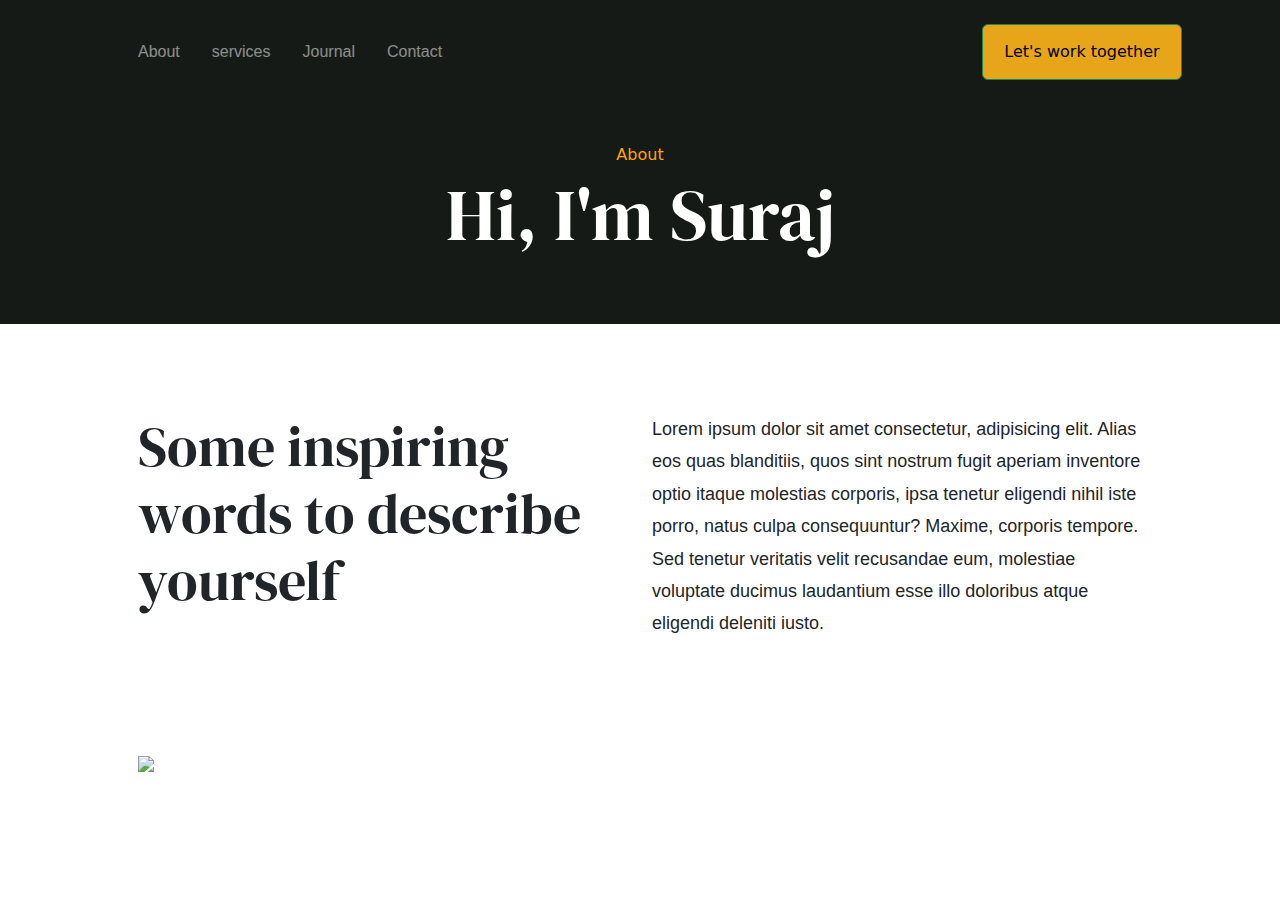
==== about.html @ ab326d8c "about page created" ====
<!DOCTYPE html>
<html lang="en">

<head>
    <meta charset="UTF-8">
    <meta name="viewport" content="width=device-width, initial-scale=1.0">
    <title>Document</title>
    <link href="https://cdn.jsdelivr.net/npm/bootstrap@5.3.3/dist/css/bootstrap.min.css" rel="stylesheet"
        integrity="sha384-QWTKZyjpPEjISv5WaRU9OFeRpok6YctnYmDr5pNlyT2bRjXh0JMhjY6hW+ALEwIH" crossorigin="anonymous">
    <link rel="stylesheet" href="monica.css">
    <link href="https://fonts.googleapis.com/css2?family=DM+Serif+Display:ital@0;1&display=swap" rel="stylesheet">
</head>

<body>
    <header class="section1">
        <div class="background-color">
            <div class="container">
                <div class="row">
                    <nav class="navbar navbar-expand-lg mt-3">
                        <div class="container">
                            <img src="https://themewagon.github.io/monica/images/logo.svg" alt="" class="img-fluid">
                            <button class="navbar-toggler bg-white" type="button" data-bs-toggle="collapse"
                                data-bs-target="#navbarTogglerDemo01" aria-controls="navbarTogglerDemo01"
                                aria-expanded="false" aria-label="Toggle navigation">
                                <span class="navbar-toggler-icon" style="color: white;"></span>
                            </button>
                            <div class="collapse navbar-collapse" id="navbarTogglerDemo01">
                                <ul class="navbar-nav me-auto mb-0 mb-lg-0 gap-3 ms-5">
                                    <li class="nav-item">
                                        <a class="nav-link" aria-current="page" href="#" style="color: white;">About</a>
                                    </li>
                                    <li class="nav-item">
                                        <a class="nav-link" href="#" style="color: white;">services</a>
                                    </li>
                                    <li class="nav-item">
                                        <a class="nav-link" style="color: white;">Journal</a>
                                    </li>
                                    <li class="nav-item">
                                        <a class="nav-link" style="color: white;">Contact</a>
                                    </li>
                                </ul>
                                <form class="d-flex" role="search">
                                    <button class="btn btn-outline-success me-3" type="submit"
                                        style="width: 200px; padding: 7%; background-color: rgb(231, 166, 25); color: black;">Let's
                                        work together</button>
                                </form>
                            </div>
                        </div>
                    </nav>
                    <div class="" style="padding-top: 5%; padding-bottom: 5%;">
                        <h6 style="color: orange; text-align: center;">About</h6>
                        <h1
                            style="font-size: 450%; color: white; text-align: center; font-family: DM Serif Display, serif;;">
                            Hi, I'm Suraj</h1>

                    </div>
                </div>
            </div>
        </div>
    </header>
    <!-- header end here  -->
    <!-- section 1  -->
    <section>
        <div class="container">
            <div class="row" style="padding-left: 5%; padding-right: 5%; padding-top: 8%;">
                <div class="col-lg-6 col-md-12" >
                    <h1 style="font-family: DM Serif Display, serif; font-size: 350%;">
                        Some inspiring words to describe yourself
                    </h1>
                </div>
                <div class="col-lg-6 col-md-12">
                    <p style="font-family: Roboto Flex, sans-serif ; line-height: 1.8; font-size: large;">
                        Lorem ipsum dolor sit amet consectetur, adipisicing elit. Alias eos quas blanditiis, quos sint
                        nostrum fugit aperiam inventore optio itaque molestias corporis, ipsa tenetur eligendi nihil
                        iste porro, natus culpa consequuntur? Maxime, corporis tempore. Sed tenetur veritatis velit
                        recusandae eum, molestiae voluptate ducimus laudantium esse illo doloribus atque eligendi
                        deleniti iusto.
                    </p>
                </div>
                <div class="mt-5 pt-5" >
                    <img src="https://themewagon.github.io/monica/images/thumbs/about/about-2400.jpg" class="img-fluid">
                </div>
            </div>
            
        </div>
    </section>





    <script src="https://cdn.jsdelivr.net/npm/bootstrap@5.3.3/dist/js/bootstrap.bundle.min.js"
        integrity="sha384-YvpcrYf0tY3lHB60NNkmXc5s9fDVZLESaAA55NDzOxhy9GkcIdslK1eN7N6jIeHz" crossorigin="anonymous">
        </script>
</body>

</html>
---- monica.css ----
.form-control{
    background-color: rgb(236, 137, 45);
    justify-content: center;
    align-items: center;
    text-align: center;
}

.nav-link{
    display: flex;
    justify-content: space-between;
}

.section1{
    background-color: rgb(22, 26, 22);
}

.section2{
    background-color: rgb(25, 29, 25);
}

li{
    opacity: 0.5;
}

.section3{
    background-color: rgb(22, 27, 22);
}

.img2{
    width: 60%;
    opacity: 0.5; 
    height: 300px;   
    position: absolute;
    z-index: -1;
    margin-left: -30%;
}

body,html{
    overflow-x: hidden;
    width: 100%;
}

a{
    font-family: Roboto Flex, sans-serif;
    font-weight: bold;
    font-size: xx-large;
}


/* media queary for button for different screens section 3 */

@media (min-width:991px )and (max-width:1200px) {
    .d-flex{
        margin-top: -30%;
    }
}

@media (min-width:767px )and (max-width:991px) {
    .d-flex{
        margin-top: 30%;
    }
}

@media (max-width:767px) {
    .d-flex{
        margin-top: 30%;
    }
}
/* end fo media queary for button  */

 
.clients{
    background-color: rgb(250, 238, 218)
}

.clients1{
    background-color: rgb(50, 56, 50);
 
}
.clients2{
    background-color: rgb(31, 29, 29);
}

/* media queary for section 2 heading for different screen  */

@media (min-width:991px )and (max-width:1200px) {
    .font1{
        font-size: 80%;
    }
}

@media (min-width:767px )and (max-width:991px) {
    .font1{
        font-size: 50%;
    }
}

@media (max-width:767px) {
    .font1{
        font-size: 50%;
        
    }
}
/* media queary for section 2 ends  */

/* media queary for section 2 image start  */
@media (min-width:767px )and (max-width:991px) {
    .img3{
        width: 200px;
    }
}

@media (max-width:767px) {
    .img3{
        width: 200px;
    }
}
/* media queary for section 2 image ends  */

/* media queary for section 3 heading part start  */

@media (max-width:767px) {
    .font2{
        font-size: 50%;
        
    }
}
/* ends section 3  */

/* media queary for section 4 button  */
@media(min-width:1400px){
    .d-flex1{
        width: 300px;
    }
}

@media (min-width:1200px )and (max-width:1400px) {
    .d-flex1{
        margin-top: -35%;
        width: 250px;
    }
}

@media (min-width:991px )and (max-width:1199px) {
    .d-flex1{
        margin-top: -52%;
        width: 250px;
    }
}

@media (min-width:767px )and (max-width:991px) {
    .d-flex1{
        margin-top: 30%;
    }
}

@media (max-width:767px) {
    .d-flex1{
        margin-top: 30%;
    }
}
/* media queary for section 4 button ends  */

/* media queary for section 5 heading part start  */

@media (max-width:767px) {
    .font3{
        font-size: 55%;
    }
    .para5{
        margin-top: -15%;
    }
}

@media (min-width:767px )and (max-width:991px) {
    .para5{
        margin-top: -12%;
    }
}
/* end of section 5 media queary  */

/* start of section 6  */

/* General container styling */
.container1 {
    display: grid;
    grid-template-columns: repeat(auto-fit, minmax(300px, 1fr));
    gap: 16px;
    padding: 16px;
}

/* Styling for individual boxes */
.box {
    background-color:rgb(250, 238, 217);
    border: 1px solid rgb(97, 85, 85);
    text-align: center;
    padding: 20px;
    font-size: 16px;
    font-weight: bold;
    border-radius: 8px;
    transition: background-color 1s ease, transform 0.3s ease, box-shadow 0.3s ease;
}

.box:hover {
    background-color: rgb(236, 205, 151);;
    transform: scale(1.05);
    box-shadow: 0px 4px 8px rgba(0, 0, 0, 0.2);
}

/* Responsive Typography */
@media (min-width: 1200px){
    .container1{
        grid-template-columns: repeat(5,1fr);
    }
}

@media (min-width: 991px) and (max-width: 1200px){
    .container1{
        grid-template-columns: repeat(4,1fr);
    }
}

@media (min-width: 768px) and (max-width: 991px){
    .container1{
        grid-template-columns: repeat(3,1fr);
    }
}


@media (max-width: 768px) {
    .box {
        font-size: 14px;
        padding: 16px;
    }
    .container1{
        grid-template-columns: repeat(2,1fr);
    }
}

@media (max-width: 480px) {
    .box {
        font-size: 12px;
        padding: 12px;
    }
}


.holder{
    text-align: center;
    /* background-color: rgb(66, 57, 57); */
    border-radius: 5px;
    border: none;
    background: linear-gradient(90deg,rgb(71, 67, 67),rgb(230, 230, 134),rgb(248, 182, 59));
    transition: box-showdow 0.3s ease-in-out;
    color: rgb(14, 13, 13);

}


/* media for section 9 */
@media (max-width: 700px){
    .gy-4{
        padding-left: 5%;
        padding-right: 5%;
    }
}
/* section 9 media ends  */

/* media for section 8 heading font change for small screen*/
@media (max-width:500px){
    .font6{
        font-size: 80%;
    }
}

@media (max-width:991px){
    .list1{
        margin-left: -45px;
    }
}
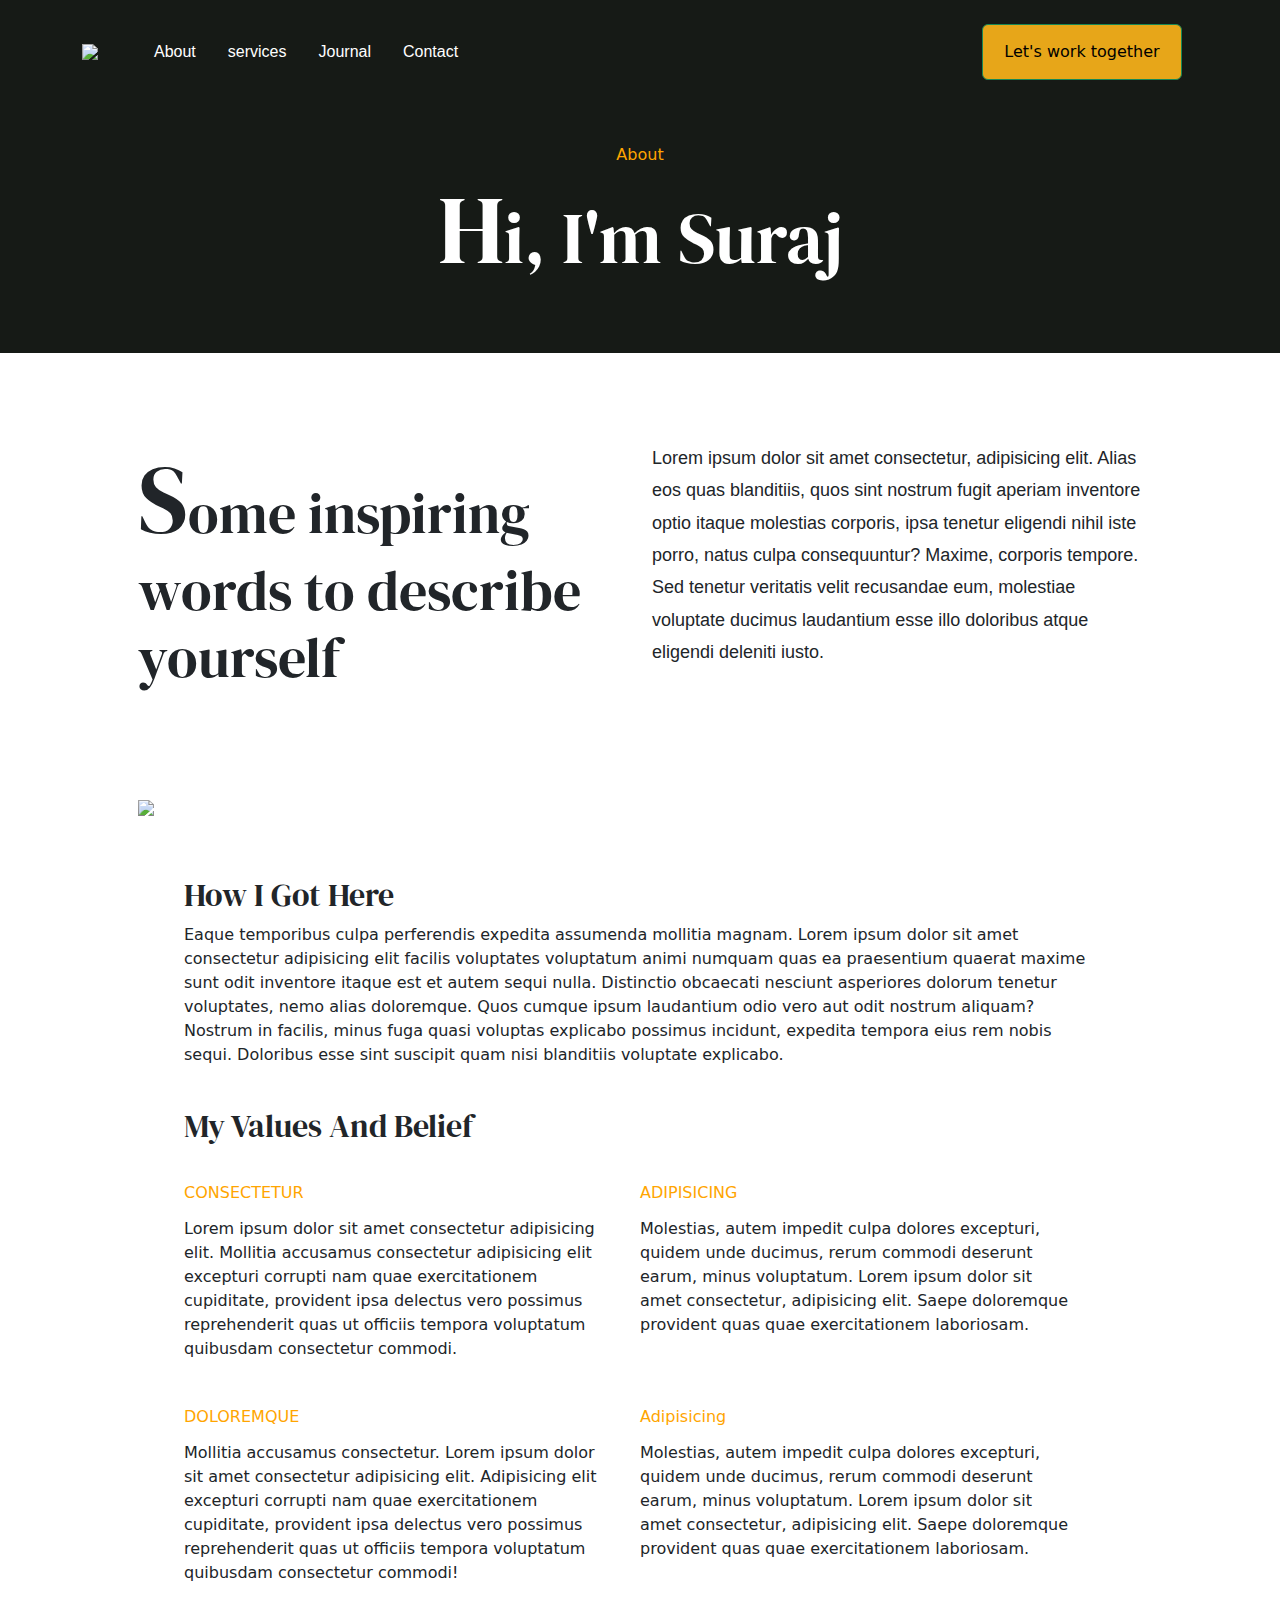
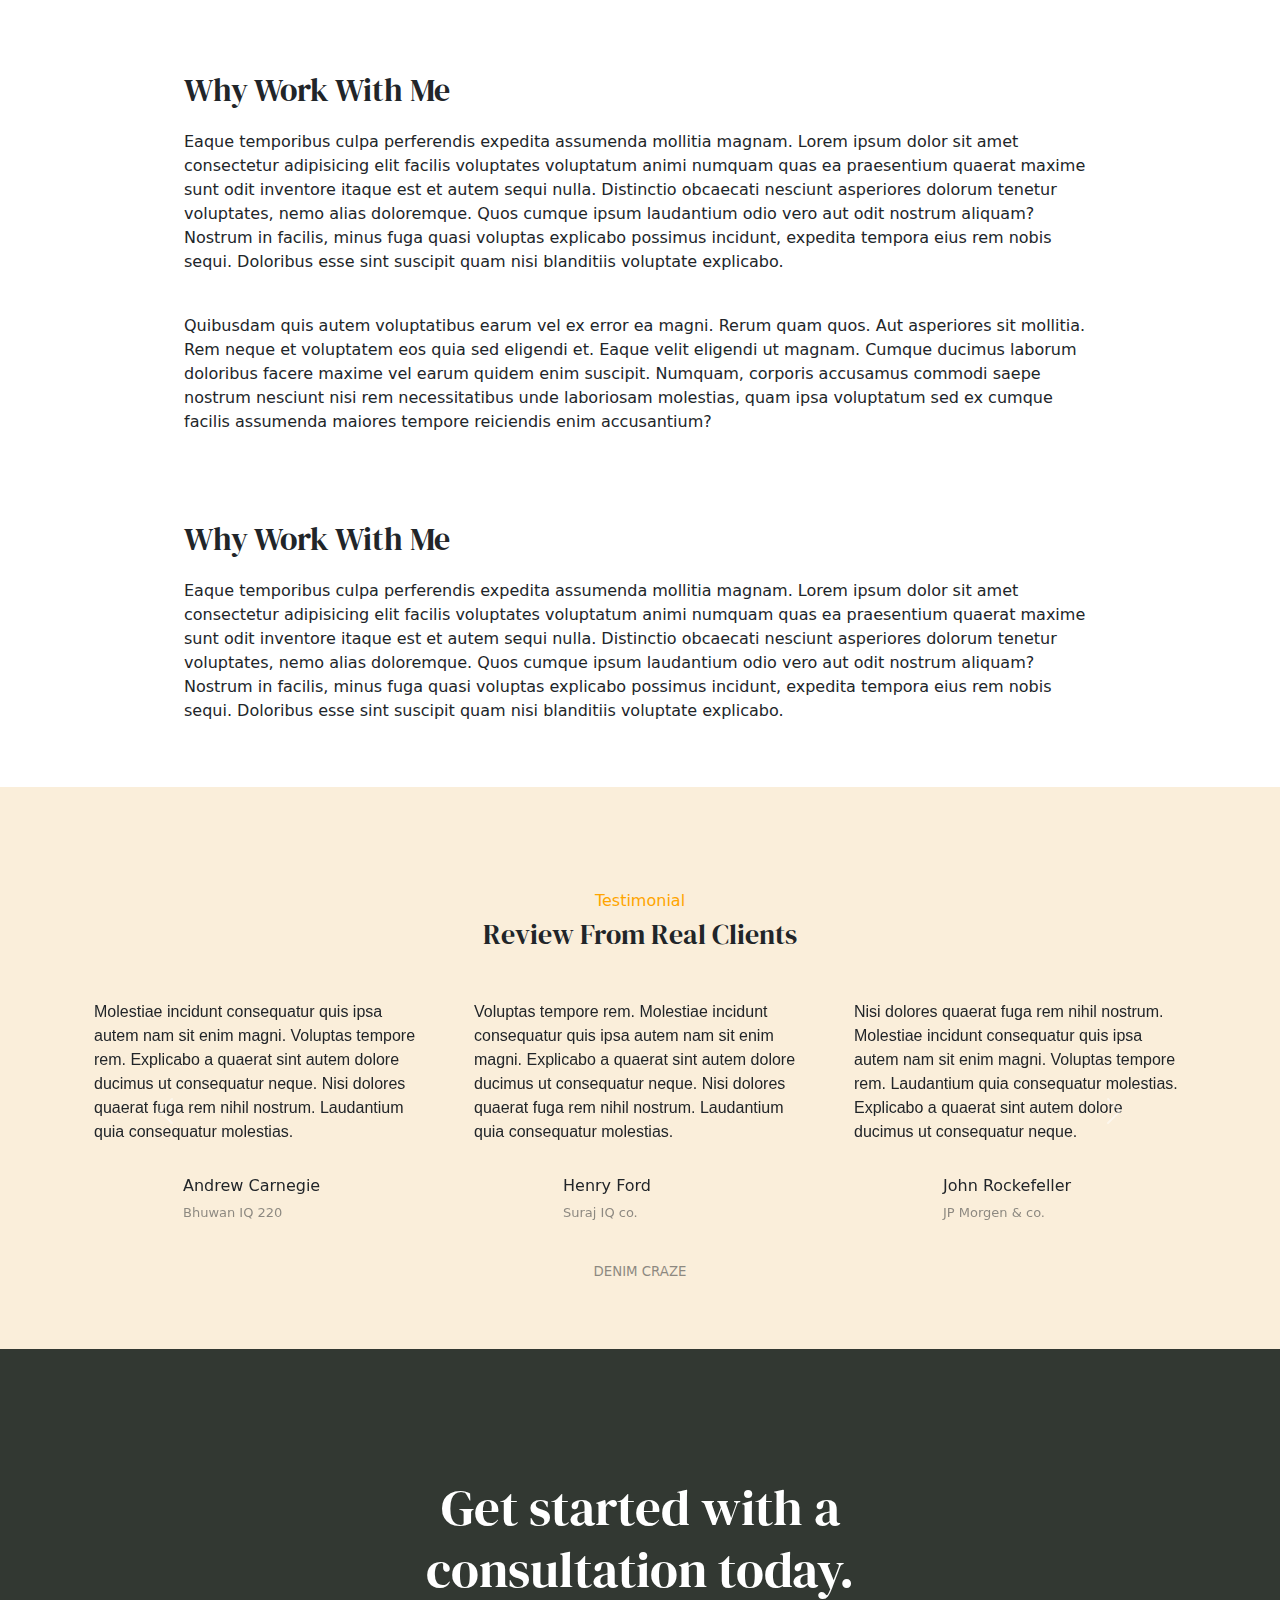
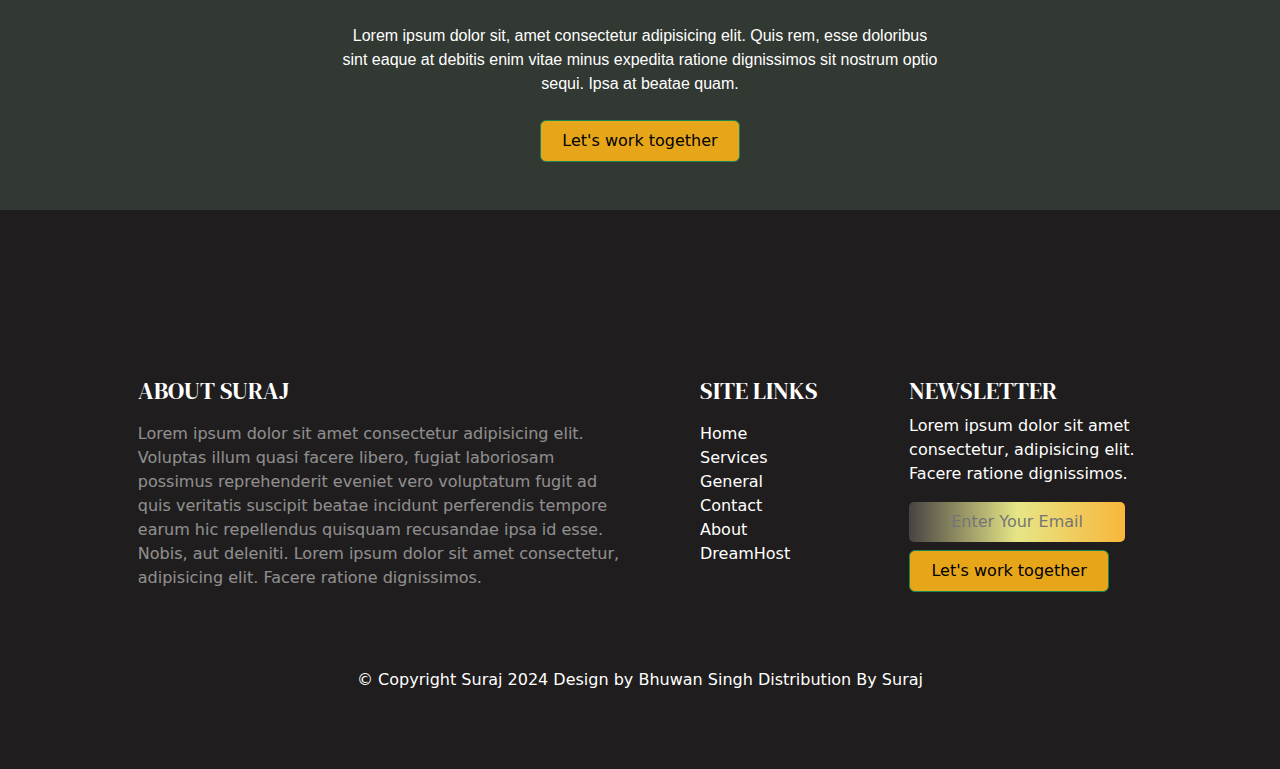
==== commit 833ecf06: "new page created jounal.html" ====
--- a/about.html
+++ b/about.html
@@ -9,16 +9,26 @@
         integrity="sha384-QWTKZyjpPEjISv5WaRU9OFeRpok6YctnYmDr5pNlyT2bRjXh0JMhjY6hW+ALEwIH" crossorigin="anonymous">
     <link rel="stylesheet" href="monica.css">
     <link href="https://fonts.googleapis.com/css2?family=DM+Serif+Display:ital@0;1&display=swap" rel="stylesheet">
+    <style>
+        .fixed1 {
+            /* position: fixed; */
+            top: 0;
+            /* background-color: yellow; */
+            /* margin-top: 50%; */
+        }
+    </style>
+
 </head>
 
 <body>
+    <!-- header starts here  -->
     <header class="section1">
         <div class="background-color">
             <div class="container">
                 <div class="row">
                     <nav class="navbar navbar-expand-lg mt-3">
-                        <div class="container">
-                            <img src="https://themewagon.github.io/monica/images/logo.svg" alt="" class="img-fluid">
+                        <div class="container fixed1">
+                            <img src="https://themewagon.github.io/monica/images/logo.svg" class="img-fluid" href="index.html">
                             <button class="navbar-toggler bg-white" type="button" data-bs-toggle="collapse"
                                 data-bs-target="#navbarTogglerDemo01" aria-controls="navbarTogglerDemo01"
                                 aria-expanded="false" aria-label="Toggle navigation">
@@ -30,13 +40,13 @@
                                         <a class="nav-link" aria-current="page" href="#" style="color: white;">About</a>
                                     </li>
                                     <li class="nav-item">
-                                        <a class="nav-link" href="#" style="color: white;">services</a>
+                                        <a class="nav-link" href="service.html" style="color: white;">services</a>
                                     </li>
                                     <li class="nav-item">
-                                        <a class="nav-link" style="color: white;">Journal</a>
+                                        <a class="nav-link" style="color: white;" href="journal.html">Journal</a>
                                     </li>
                                     <li class="nav-item">
-                                        <a class="nav-link" style="color: white;">Contact</a>
+                                        <a class="nav-link" style="color: white;" href="contact.html">Contact</a>
                                     </li>
                                 </ul>
                                 <form class="d-flex" role="search">
@@ -60,10 +70,21 @@
     </header>
     <!-- header end here  -->
     <!-- section 1  -->
+
+    <style>
+        ::selection {
+            background-color: aqua;
+            color: red;
+        }
+
+        h1::first-letter {
+            font-size: 6rem;
+        }
+    </style>
     <section>
         <div class="container">
             <div class="row" style="padding-left: 5%; padding-right: 5%; padding-top: 8%;">
-                <div class="col-lg-6 col-md-12" >
+                <div class="col-lg-6 col-md-12">
                     <h1 style="font-family: DM Serif Display, serif; font-size: 350%;">
                         Some inspiring words to describe yourself
                     </h1>
@@ -77,14 +98,320 @@
                         deleniti iusto.
                     </p>
                 </div>
-                <div class="mt-5 pt-5" >
+                <div class="mt-5 pt-5">
                     <img src="https://themewagon.github.io/monica/images/thumbs/about/about-2400.jpg" class="img-fluid">
                 </div>
             </div>
-            
         </div>
     </section>
-
+    <!-- section 1 ends here  -->
+     <!-- section 2 start here  -->
+    <section>
+        <div class="container">
+            <div class="row">
+                <div class="text-start" style="padding-top: 5%; padding-left: 10%; padding-right: 10%;">
+                    <h2 style="font-family: DM Serif Display, serif;">How I Got Here</h2>
+                    <p>
+                        Eaque temporibus culpa perferendis expedita assumenda mollitia magnam. Lorem ipsum dolor sit
+                        amet consectetur adipisicing elit facilis voluptates voluptatum animi numquam quas ea
+                        praesentium quaerat maxime sunt odit inventore itaque est et autem sequi nulla. Distinctio
+                        obcaecati nesciunt asperiores dolorum tenetur voluptates, nemo alias doloremque. Quos cumque
+                        ipsum laudantium odio vero aut odit nostrum aliquam? Nostrum in facilis, minus fuga quasi
+                        voluptas explicabo possimus incidunt, expedita tempora eius rem nobis sequi. Doloribus esse sint
+                        suscipit quam nisi blanditiis voluptate explicabo.
+                    </p>
+                </div>
+                <div style="padding-left: 10%; padding-right: 10%;" class="mt-4">
+                    <h2 style="font-family: DM Serif Display, serif;">My Values And Belief</h2>
+                </div>
+                <div class="row mt-4" style="padding-left: 10%; padding-right: 10%;">
+                    <div class="col-lg-6 col-md-12">
+                        <h6 style="line-height: 2; color:orange">CONSECTETUR</h6>
+                        <p>
+                            Lorem ipsum dolor sit amet consectetur adipisicing elit. Mollitia accusamus consectetur
+                            adipisicing elit excepturi corrupti nam quae exercitationem cupiditate, provident ipsa
+                            delectus
+                            vero possimus reprehenderit quas ut officiis tempora voluptatum quibusdam consectetur
+                            commodi.
+                        </p>
+                    </div>
+                    <div class="col-lg-6 col-md-12">
+                        <h6 style="line-height: 2; color:orange">ADIPISICING</h6>
+                        <p>
+                            Molestias, autem impedit culpa dolores excepturi, quidem unde ducimus, rerum commodi
+                            deserunt earum, minus voluptatum. Lorem ipsum dolor sit amet consectetur, adipisicing elit.
+                            Saepe doloremque provident quas quae exercitationem laboriosam.
+                        </p>
+                    </div>
+                </div>
+                <div class="row mt-4" style="padding-left: 10%; padding-right: 10%;">
+                    <div class="col-lg-6 col-md-12">
+                        <h6 style="line-height: 2; color:orange">DOLOREMQUE</h6>
+                        <p>
+                            Mollitia accusamus consectetur. Lorem ipsum dolor sit amet consectetur adipisicing elit.
+                            Adipisicing elit excepturi corrupti nam quae exercitationem cupiditate, provident ipsa
+                            delectus vero possimus reprehenderit quas ut officiis tempora voluptatum quibusdam
+                            consectetur commodi!
+                        </p>
+                    </div>
+                    <div class="col-lg-6 col-md-12">
+                        <h6 style="line-height: 2; color:orange">Adipisicing</h6>
+                        <p>
+                            Molestias, autem impedit culpa dolores excepturi, quidem unde ducimus, rerum commodi
+                            deserunt earum, minus voluptatum. Lorem ipsum dolor sit amet consectetur, adipisicing elit.
+                            Saepe doloremque provident quas quae exercitationem laboriosam.
+                        </p>
+                    </div>
+                </div>
+                <div class="text-start" style="padding-top: 5%; padding-left: 10%; padding-right: 10%;">
+                    <h2 style="font-family: DM Serif Display, serif; line-height: 2;">Why Work With Me</h2>
+                    <p>
+                        Eaque temporibus culpa perferendis expedita assumenda mollitia magnam. Lorem ipsum dolor sit
+                        amet consectetur adipisicing elit facilis voluptates voluptatum animi numquam quas ea
+                        praesentium quaerat maxime sunt odit inventore itaque est et autem sequi nulla. Distinctio
+                        obcaecati nesciunt asperiores dolorum tenetur voluptates, nemo alias doloremque. Quos cumque
+                        ipsum laudantium odio vero aut odit nostrum aliquam? Nostrum in facilis, minus fuga quasi
+                        voluptas explicabo possimus incidunt, expedita tempora eius rem nobis sequi. Doloribus esse sint
+                        suscipit quam nisi blanditiis voluptate explicabo.
+                    </p><br>
+                    <p>
+                        Quibusdam quis autem voluptatibus earum vel ex error ea magni. Rerum quam quos. Aut asperiores
+                        sit mollitia. Rem neque et voluptatem eos quia sed eligendi et. Eaque velit eligendi ut magnam.
+                        Cumque ducimus laborum doloribus facere maxime vel earum quidem enim suscipit. Numquam, corporis
+                        accusamus commodi saepe nostrum nesciunt nisi rem necessitatibus unde laboriosam molestias, quam
+                        ipsa voluptatum sed ex cumque facilis assumenda maiores tempore reiciendis enim accusantium?
+                    </p>
+                </div>
+                <div class="text-start mb-5" style="padding-top: 5%; padding-left: 10%; padding-right: 10%;">
+                    <h2 style="font-family: DM Serif Display, serif; line-height: 2;">Why Work With Me</h2>
+                    <p>
+                        Eaque temporibus culpa perferendis expedita assumenda mollitia magnam. Lorem ipsum dolor sit
+                        amet consectetur adipisicing elit facilis voluptates voluptatum animi numquam quas ea
+                        praesentium quaerat maxime sunt odit inventore itaque est et autem sequi nulla. Distinctio
+                        obcaecati nesciunt asperiores dolorum tenetur voluptates, nemo alias doloremque. Quos cumque
+                        ipsum laudantium odio vero aut odit nostrum aliquam? Nostrum in facilis, minus fuga quasi
+                        voluptas explicabo possimus incidunt, expedita tempora eius rem nobis sequi. Doloribus esse sint
+                        suscipit quam nisi blanditiis voluptate explicabo.
+                    </p>
+                </div>
+            </div>
+    </section>
+    <!-- section 2 ends  -->
+     <!-- section 3 starts here  -->
+    <section class="clients">
+        <div class="container">
+            <div class="row">
+                <div class=" mt-5">
+                    <div class="" style="margin-top: 5%;">
+                        <h6 style="text-align: center; color: orange;">Testimonial</h6>
+                        <h3 style="text-align: center; font-family: DM Serif Display, serif;">Review From Real Clients</h3>
+                    </div><br>
+                    <div id="carouselExampleAutoplaying" class="carousel slide" data-bs-ride="carousel"
+                        data-bs-interval="3000">
+                        <div class="carousel-inner slide">
+                            <div class="carousel-item active">
+                                <div class="row">
+                                    <div class="col-lg-4 d-block px-4 mt-3">
+                                        <p style="font-family: Roboto Flex, sans-serif ;">Molestiae incidunt consequatur
+                                            quis ipsa autem nam sit enim magni. Voluptas
+                                            tempore
+                                            rem.
+                                            Explicabo a quaerat sint autem dolore ducimus ut consequatur neque. Nisi
+                                            dolores
+                                            quaerat
+                                            fuga rem nihil nostrum. Laudantium quia consequatur molestias.
+                                        </p>
+                                        <div class="d-flex gap-4 mt-4">
+                                            <img src="https://themewagon.github.io/monica/images/avatars/user-04.jpg"
+                                                alt="" class="img-fluid" style="width: 65px; border-radius: 50%;">
+                                            <div class="">
+                                                <h6 class="mt-2">Andrew Carnegie
+                                                </h6>
+                                                <p style="opacity: 0.5; font-size:small;">Bhuwan IQ 220</p>
+                                            </div>
+                                        </div>
+                                    </div>
+                                    <div class="col-lg-4 px-4 mt-3">
+                                        <p style="font-family: Roboto Flex, sans-serif ;">
+                                            Voluptas tempore rem. Molestiae incidunt consequatur quis ipsa autem nam sit
+                                            enim magni. Explicabo a quaerat sint autem dolore ducimus ut consequatur
+                                            neque. Nisi dolores quaerat fuga rem nihil nostrum. Laudantium quia
+                                            consequatur molestias.
+                                        </p>
+                                        <div class="d-flex gap-4 mt-4">
+                                            <img src="https://themewagon.github.io/monica/images/avatars/user-03.jpg"
+                                                alt="" class="img-fluid" style="width: 65px; border-radius: 50%;">
+                                            <div class="">
+                                                <h6 class="mt-2">Henry Ford
+                                                </h6>
+                                                <p style="opacity: 0.5; font-size:small;">Suraj IQ co.</p>
+                                            </div>
+                                        </div>
+                                    </div>
+                                    <div class="col-lg-4 px-4 mt-3">
+                                        <p style="font-family: Roboto Flex, sans-serif ;">
+                                            Nisi dolores quaerat fuga rem nihil nostrum. Molestiae incidunt consequatur
+                                            quis ipsa autem nam sit enim magni. Voluptas tempore rem. Laudantium quia
+                                            consequatur molestias. Explicabo a quaerat sint autem dolore ducimus ut
+                                            consequatur neque.
+                                        </p>
+                                        <div class="d-flex gap-4 mt-4">
+                                            <img src="https://themewagon.github.io/monica/images/avatars/user-01.jpg"
+                                                alt="" class="img-fluid" style="width: 65px; border-radius: 50%;">
+                                            <div class="">
+                                                <h6 class="mt-2">John Rockefeller
+                                                </h6>
+                                                <p style="opacity: 0.5; font-size:small;">JP Morgen & co.</p>
+                                            </div>
+                                        </div>
+                                    </div>
+                                </div>
+                            </div>
+                            <div class="carousel-item">
+                                <div class="row">
+                                    <div class="col-lg-4 d-block px-4 mt-3 ">
+                                        <p style="font-family: Roboto Flex, sans-serif ;">Molestiae incidunt consequatur
+                                            quis ipsa autem nam sit enim magni. Voluptas
+                                            tempore
+                                            rem.
+                                            Explicabo a quaerat sint autem dolore ducimus ut consequatur neque. Nisi
+                                            dolores
+                                            quaerat
+                                            fuga rem nihil nostrum. Laudantium quia consequatur molestias.
+                                        </p>
+                                        <div class="d-flex gap-4 mt-4">
+                                            <img src="https://themewagon.github.io/monica/images/avatars/user-02.jpg"
+                                                alt="" class="img-fluid" style="width: 65px; border-radius: 50%;">
+                                            <div class="">
+                                                <h6 class="mt-2">John Morgan</h6>
+                                                <p style="opacity: 0.5; font-size:small;">Camgie Steel co.</p>
+                                            </div>
+                                        </div>
+                                    </div>
+                                    <div class="col-lg-4 px-4 mt-3">
+                                        <p style="font-family: Roboto Flex, sans-serif ;">
+                                            Nisi dolores quaerat fuga rem nihil nostrum. Molestiae incidunt consequatur
+                                            quis ipsa autem nam sit enim magni. Voluptas tempore rem. Laudantium quia
+                                            consequatur molestias. Explicabo a quaerat sint autem dolore ducimus ut
+                                            consequatur neque.
+                                        </p>
+                                        <div class="d-flex gap-4 mt-4">
+                                            <img src="https://themewagon.github.io/monica/images/avatars/user-03.jpg"
+                                                alt="" class="img-fluid" style="width: 65px; border-radius: 50%;">
+                                            <div class="">
+                                                <h6 class="mt-2">John Rockefeller</h6>
+                                                <p style="opacity: 0.5; font-size:small;">Ford Moter co.</p>
+                                            </div>
+                                        </div>
+                                    </div>
+                                    <div class="col-lg-4 px-4 mt-3">
+                                        <p style="font-family: Roboto Flex, sans-serif ;">
+                                            Voluptas tempore rem. Molestiae incidunt consequatur quis ipsa autem nam sit
+                                            enim magni. Explicabo a quaerat sint autem dolore ducimus ut consequatur
+                                            neque. Nisi dolores quaerat fuga rem nihil nostrum. Laudantium quia
+                                            consequatur molestias.
+                                        </p>
+                                        <div class="d-flex gap-4 mt-4">
+                                            <img src="https://themewagon.github.io/monica/images/avatars/user-04.jpg"
+                                                alt="" class="img-fluid" style="width: 65px; border-radius: 50%;">
+                                            <div class="">
+                                                <h6 class="mt-1">Henry Ford</h6>
+                                                <p style="opacity: 0.5; font-size:small;">Standard Oil Co.</p>
+                                            </div>
+                                        </div>
+                                    </div>
+                                </div>
+                            </div>
+                        </div>
+                        <button class="carousel-control-prev" type="button" data-bs-target="#carouselExampleAutoplaying"
+                            data-bs-slide="prev">
+                            <span class="carousel-control-prev-icon" aria-hidden="true"></span>
+                            <span class="visually-hidden">Previous</span>
+                        </button>
+                        <button class="carousel-control-next" type="button" data-bs-target="#carouselExampleAutoplaying"
+                            data-bs-slide="next">
+                            <span class="carousel-control-next-icon" aria-hidden="true"></span>
+                            <span class="visually-hidden">Next</span>
+                        </button>
+                    </div>
+                    <div class="text-uppercase mt-4"
+                        style="text-align: center; font-size: smaller; opacity: 0.5; margin-bottom: 6%;">denim
+                        craze
+                    </div>
+                </div>
+            </div>
+        </div>
+    </section>
+    <!-- section 3 ends here  -->
+     <!-- section 4 starts here  -->
+    <section class="clients1">
+        <div class="container">
+            <div class="row" style="text-align: center;">
+                <div class="new6 mt-5 mb-5" style="padding-top: 7%;">
+                    <div class="font6">
+                    <h2 style="font-family: DM Serif Display, serif; font-size: 320%; color: white;">Get started with a
+                        <br> consultation today.
+                    </h2>
+                    </div>
+                    <p style="color: white; font-family:Roboto Flex, sans-serif; max-width: 600px; word-wrap: break-word; margin: auto;"
+                        class="mt-4">
+                        Lorem ipsum dolor sit, amet consectetur adipisicing elit. Quis rem, esse doloribus sint eaque at
+                        debitis enim vitae minus expedita ratione dignissimos sit nostrum optio sequi. Ipsa at beatae
+                        quam.
+                    </p>
+                    <form class="mt-4" role="search">
+                        <button class="btn btn-outline-success p-2" type="submit"
+                            style="width: 200px;  background-color: rgb(231, 166, 25); color: black;">Let's
+                            work together</button>
+                    </form>
+                </div>
+            </div>
+        </div>
+    </section>
+    <!-- section 4 ends here  -->
+     <!-- section 5 starts here  -->
+     <section class="clients2">
+        <div class="container">
+            <div class="row gy-4z" style="padding-top: 15%; padding-left: 5%; padding-right: 5%; padding-bottom: 5%;">
+                <div class="col-lg-6">
+                    <h4 style=" font-family: DM Serif Display, serif; color: white;">ABOUT SURAJ</h4>
+                    <p style="color: white; opacity: 0.5;" class="pt-2">
+                        Lorem ipsum dolor sit amet consectetur adipisicing elit. Voluptas illum quasi facere libero,
+                        fugiat laboriosam possimus reprehenderit eveniet vero voluptatum fugit ad quis veritatis
+                        suscipit beatae incidunt perferendis tempore earum hic repellendus quisquam recusandae ipsa id
+                        esse. Nobis, aut deleniti. Lorem ipsum dolor sit amet consectetur, adipisicing elit. Facere
+                        ratione dignissimos.
+                    </p>
+                </div>
+                <div class="col-lg-3 list1" style="color: white;">
+                    <h4 class="ms-5" style="font-family: DM Serif Display, serif;;">SITE LINKS</h4>
+                    <ul style="list-style-type: none;" class="ms-3 mt-3">
+                        <li href="#">Home</li>
+                        <li href="#">Services</li>
+                        <li href="#">General</li>
+                        <li href="#">Contact</li>
+                        <li href="#">About </li>
+                        <li href="#">DreamHost</li>
+                    </ul>
+                </div>
+                <div class="col-lg-3" style="color: white;">
+                    <h4 style="font-family: DM Serif Display, serif;;">NEWSLETTER</h4>
+                    <p>Lorem ipsum dolor sit amet consectetur, adipisicing elit. Facere ratione dignissimos.</p>
+                    <input type="text" placeholder="Enter Your Email" class="p-2 holder">
+                    <form class="d-flex mt-2" role="search">
+                        <button class="btn btn-outline-success p-2" type="submit"
+                            style="width: 200px; background-color: rgb(231, 166, 25); color: black;">Let's
+                            work together</button>
+                    </form>
+                </div>
+                <div class="mt-5 py-3" style="text-align: center; ">
+                    <h6 style="color: white;">© Copyright Suraj 2024 Design by Bhuwan Singh Distribution By Suraj</h6>
+                </div>
+            </div>
+        </div>
+    </section>
+    <!-- section 5 ends here  -->
+     <!-- the end  -->
 
 
 
@@ -93,5 +420,4 @@
         integrity="sha384-YvpcrYf0tY3lHB60NNkmXc5s9fDVZLESaAA55NDzOxhy9GkcIdslK1eN7N6jIeHz" crossorigin="anonymous">
         </script>
 </body>
-
 </html>--- a/monica.css
+++ b/monica.css
@@ -18,7 +18,7 @@
     background-color: rgb(25, 29, 25);
 }
 
-li{
+.over{
     opacity: 0.5;
 }
 
@@ -46,6 +46,19 @@
     font-size: xx-large;
 }
 
+
+/* ::selection{
+    background-color: aqua;
+    color: red;
+}
+
+h1::first-letter{
+    font-size: 6rem;
+}
+
+p::first-line {
+    background-color: rgb(201, 219, 219);
+} */
 
 /* media queary for button for different screens section 3 */
 
